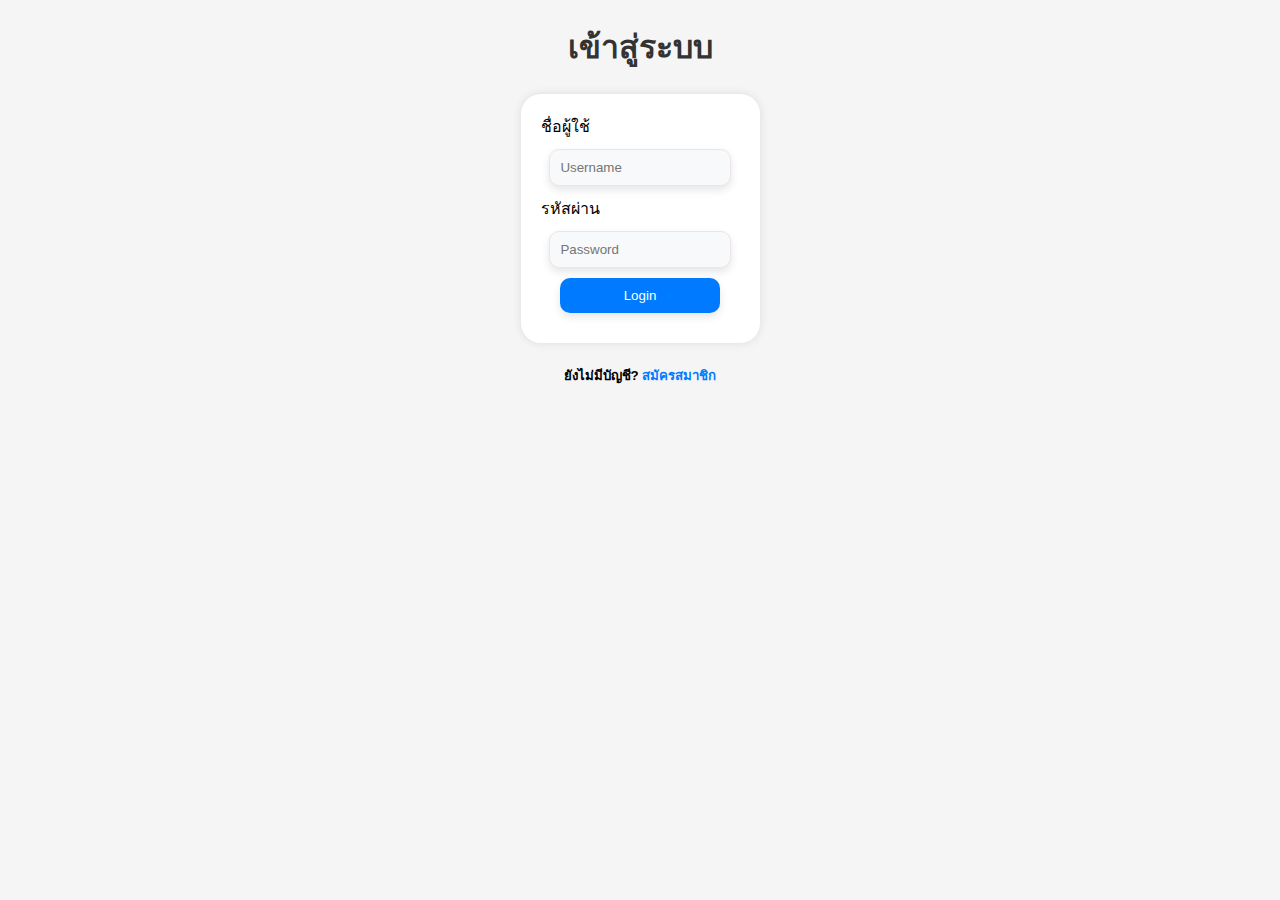
==== index.html @ ddbec1ca "web shop commit" ====
<!DOCTYPE html>
<html lang="th">
<head>
    <meta charset="UTF-8">
    <title>Login - kittipoom</title>
    <link rel="stylesheet" href="style.css">
</head>
<body>
    <h1>เข้าสู่ระบบ</h1>
    <form action="login.php" method="post">
        <label>ชื่อผู้ใช้</label>
        <input type="text" name="username" placeholder="Username" required>
        <label>รหัสผ่าน</label>
        <input type="password" name="password" placeholder="Password" required>
        <button type="submit">Login</button>
    </form>
    <h5>ยังไม่มีบัญชี? <a href="regis.html">สมัครสมาชิก</a></้>
</body>
</html>
---- style.css ----
body {
    font-family: Arial, sans-serif;
    display: grid;
    place-items: center;
    margin: 0;
    background: #f5f5f5;
}

h1 {
    color: #333;
}

form {
    display: inline-block;
    background: white;
    padding: 20px;
    border-radius: 20px;
    box-shadow: 0 0 10px rgba(0, 0, 0, 0.1);
}

input, select, button {
    display: block;
    margin: 10px auto;
    padding: 10px;
    width: 80%;
    border-radius: 10px;
    border: 1px solid #ebe5e7;
    background-color: #f8f9fa;
    box-shadow: 0px 4px 8px rgba(0, 0, 0, 0.1);
}

input:focus, select:focus, button:focus {
    border: 2px solid #39bcce; 
    outline: none; 
}

button {
    background: #007bff;
    color: white;
    border: none;
    cursor: pointer;
}

button:hover {
    background: #0056b3;
}

table {
    width: 80%;
    margin: auto;
    border-collapse: collapse;
}

th, td {
    padding: 10px;
    border: 1px solid #ddd;
}

th {
    background: #007bff;
    color: white;
}

a {
    text-decoration: none;
    color: #007BFF; 
}
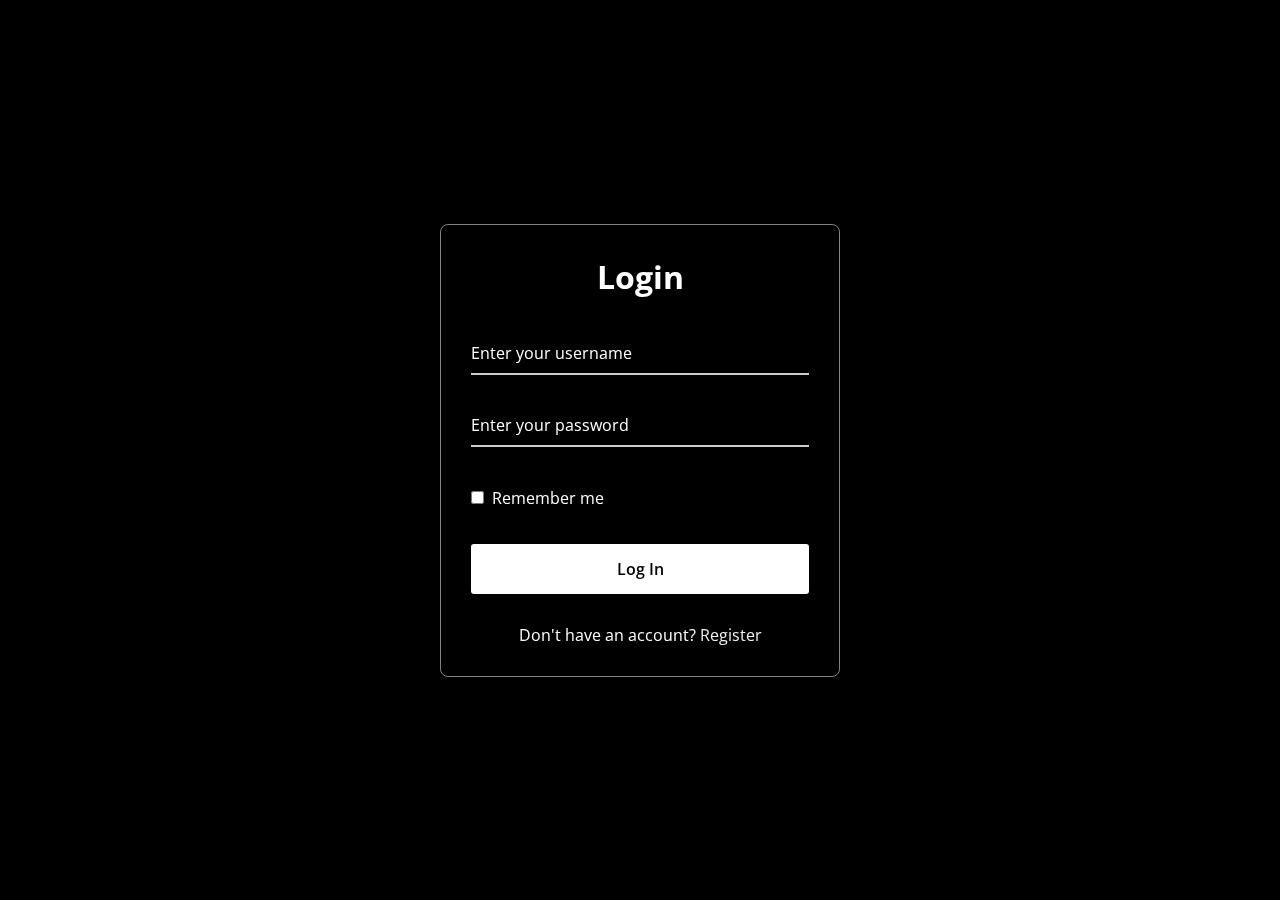
==== commit 8ae53beb: "Add some new code" ====
--- a/index.html
+++ b/index.html
@@ -1,19 +1,69 @@
 <!DOCTYPE html>
 <html lang="th">
 <head>
-    <meta charset="UTF-8">
-    <title>Login - kittipoom</title>
-    <link rel="stylesheet" href="style.css">
+  <meta charset="UTF-8">
+  <meta name="viewport" content="width=device-width, initial-scale=1.0">
+  <title>Login - kittipoom</title>
+  <link rel="stylesheet" href="styles.css">
 </head>
 <body>
-    <h1>เข้าสู่ระบบ</h1>
-    <form action="login.php" method="post">
-        <label>ชื่อผู้ใช้</label>
-        <input type="text" name="username" placeholder="Username" required>
-        <label>รหัสผ่าน</label>
-        <input type="password" name="password" placeholder="Password" required>
-        <button type="submit">Login</button>
+  <div class="wrapper">
+    <form id="loginForm" action="login.php" method="post">
+      <h2>Login</h2>
+
+      <div class="input-field">
+        <input type="text" name="username" id="username" required>
+        <label>Enter your username</label>
+      </div>
+
+      <div class="input-field">
+        <input type="password" name="password" id="password" required>
+        <label>Enter your password</label>
+      </div>
+
+      <div class="forget">
+        <label for="remember">
+          <input type="checkbox" id="remember">
+          <p>Remember me</p>
+        </label>
+      </div>
+
+      <button type="submit">Log In</button>
+
+      <div class="register">
+        <p>Don't have an account? <a href="regis.html">Register</a></p>
+      </div>
     </form>
-    <h5>ยังไม่มีบัญชี? <a href="regis.html">สมัครสมาชิก</a></้>
+  </div>
+
+  <!-- JavaScript จัดการ Remember Me -->
+  <script>
+    document.addEventListener("DOMContentLoaded", function() {
+        const usernameInput = document.getElementById("username");
+        const passwordInput = document.getElementById("password");
+        const rememberCheckbox = document.getElementById("remember");
+
+        // ดึงค่าจาก localStorage ถ้ามี
+        if (localStorage.getItem("remember") === "true") {
+            usernameInput.value = localStorage.getItem("username") || "";
+            passwordInput.value = localStorage.getItem("password") || ""; // ให้แสดงรหัสผ่านที่จำไว้
+            rememberCheckbox.checked = true;
+        }
+
+        // เมื่อกด Submit ฟอร์ม
+        document.getElementById("loginForm").addEventListener("submit", function(event) {
+            if (rememberCheckbox.checked) {
+                localStorage.setItem("remember", "true");
+                localStorage.setItem("username", usernameInput.value);
+                localStorage.setItem("password", passwordInput.value); // บันทึก password แบบเดิม (ไม่เข้ารหัส)
+            } else {
+                localStorage.removeItem("remember");
+                localStorage.removeItem("username");
+                localStorage.removeItem("password");
+            }
+        });
+    });
+  </script>
+
 </body>
 </html>
--- a/styles.css
+++ b/styles.css
@@ -0,0 +1,159 @@
+@import url("https://fonts.googleapis.com/css2?family=Open+Sans:wght@200;300;400;500;600;700&display=swap");
+* {
+  margin: 0;
+  padding: 0;
+  box-sizing: border-box;
+  font-family: "Open Sans", sans-serif;
+}
+body {
+  display: flex;
+  align-items: center;
+  justify-content: center;
+  min-height: 100vh;
+  width: 100%;
+  padding: 0 10px;
+}
+body::before {
+  content: "";
+  position: absolute;
+  width: 100%;
+  height: 100%;
+  background: url("https://wallpapercave.com/wp/wp3837811.jpg"), #000;
+  background-position: center;
+  background-size: cover;
+}
+.wrapper {
+  width: 400px;
+  border-radius: 8px;
+  padding: 30px;
+  text-align: center;
+  border: 1px solid rgba(255, 255, 255, 0.5);
+  backdrop-filter: blur(8px);
+  -webkit-backdrop-filter: blur(8px);
+}
+form {
+  display: flex;
+  flex-direction: column;
+}
+h2 {
+  font-size: 2rem;
+  margin-bottom: 20px;
+  color: #fff;
+}
+.input-field {
+  position: relative;
+  border-bottom: 2px solid #ccc;
+  margin: 15px 0;
+}
+.input-field label {
+  position: absolute;
+  top: 50%;
+  left: 0;
+  transform: translateY(-50%);
+  color: #fff;
+  font-size: 16px;
+  pointer-events: none;
+  transition: 0.15s ease;
+}
+.input-field input {
+  width: 100%;
+  height: 40px;
+  background: transparent;
+  border: none;
+  outline: none;
+  font-size: 16px;
+  color: #fff;
+}
+.input-field input:focus~label,
+.input-field input:valid~label {
+  font-size: 0.8rem;
+  top: 10px;
+  transform: translateY(-120%);
+}
+
+/* ปิดพื้นหลังสีขาวของ Auto-fill */
+.input-field input:-webkit-autofill,
+.input-field input:-webkit-autofill:hover, 
+.input-field input:-webkit-autofill:focus, 
+.input-field input:-webkit-autofill:active {
+    background: transparent !important; /* ทำให้พื้นหลังโปร่งใส */
+    color: #fff !important; /* เปลี่ยนตัวอักษรเป็นสีขาว */
+    caret-color: #fff !important; /* เปลี่ยนสีของ cursor ให้เป็นสีขาว */
+    border: none !important; /* เอากรอบออก */
+    -webkit-text-fill-color: #fff !important; /* เปลี่ยนสีตัวอักษร */
+    box-shadow: 0 0 0px 1000px transparent inset !important; /* ลบเอฟเฟกต์พื้นหลัง */
+    transition: background-color 5000s ease-in-out 0s !important; /* ปิดการเปลี่ยนสีของ Auto-fill */
+}
+
+
+.forget {
+  display: flex;
+  align-items: center;
+  justify-content: space-between;
+  margin: 25px 0 35px 0;
+  color: #fff;
+}
+#remember {
+  accent-color: #fff;
+}
+.forget label {
+  display: flex;
+  align-items: center;
+}
+.forget label p {
+  margin-left: 8px;
+}
+.wrapper a {
+  color: #efefef;
+  text-decoration: none;
+}
+.wrapper a:hover {
+  text-decoration: underline;
+}
+button {
+  background: #fff;
+  color: #000;
+  font-weight: 600;
+  border: none;
+  padding: 12px 20px;
+  cursor: pointer;
+  border-radius: 3px;
+  font-size: 16px;
+  border: 2px solid transparent;
+  transition: 0.3s ease;
+}
+button:hover {
+  color: #fff;
+  border-color: #fff;
+  background: rgba(255, 255, 255, 0.15);
+}
+.register {
+  text-align: center;
+  margin-top: 30px;
+  color: #fff;
+}
+
+.input-field select {
+    width: 100%;
+    height: 40px;
+    color: #fff;
+    border: none;
+    outline: none;
+    font-size: 16px;
+    border-radius: 5px;
+    background: transparent;
+    transition: color 0.3s ease, background 0.3s ease;
+}
+
+/* เมื่อ dropdown ถูกโฟกัสหรือคลิกให้เปลี่ยนตัวอักษรเป็นสีดำ */
+.input-field select:focus,
+.input-field select:hover {
+    color: #000;
+}
+
+/* กำหนดให้ option ภายใน dropdown มีสีดำ */
+.input-field select option {
+    color: #000; 
+    background: #fff; 
+}
+
